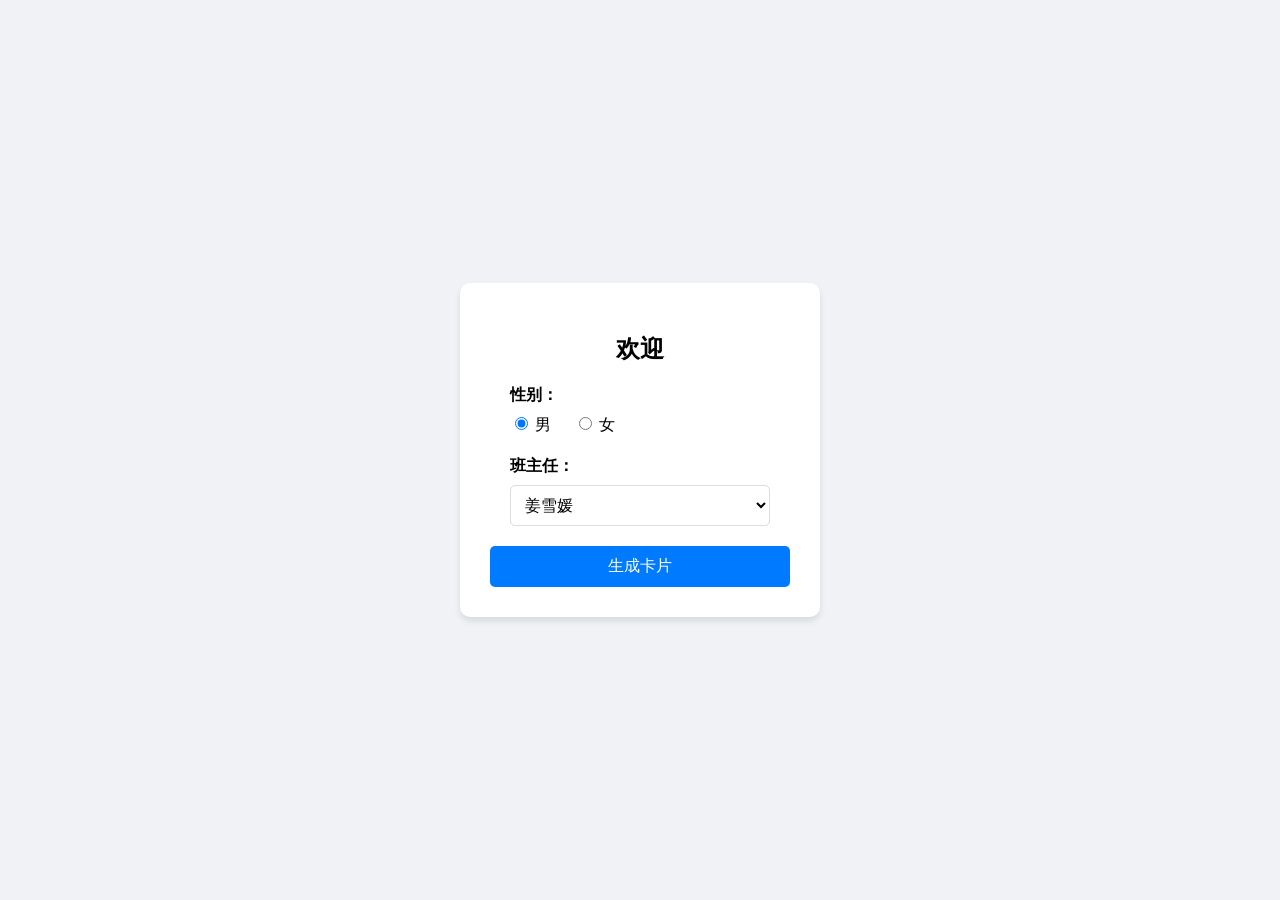
==== index.html @ fea2ae40 "Add files via upload" ====
<!DOCTYPE html>
<html lang="zh-CN">
<head>
    <meta charset="UTF-8">
    <meta name="viewport" content="width=device-width, initial-scale=1.0">
    <title>请输入信息</title>
    <style>
        body {
            font-family: sans-serif;
            display: flex;
            justify-content: center;
            align-items: center;
            height: 100vh;
            background-color: #f0f2f5;
            margin: 0;
        }
        .container {
            background: white;
            padding: 30px;
            border-radius: 10px;
            box-shadow: 0 4px 6px rgba(0,0,0,0.1);
            text-align: center;
            width: 300px;
        }
        .choice-group {
            margin-bottom: 20px;
            text-align: left;
            padding-left: 20px;
        }
        .choice-label {
            font-weight: bold;
            display: block;
            margin-bottom: 8px;
        }
        label {
            margin-right: 18px;
            cursor: pointer;
        }
        button {
            padding: 10px 20px;
            background-color: #007bff;
            color: white;
            border: none;
            border-radius: 5px;
            cursor: pointer;
            width: 100%;
            font-size: 16px;
        }
        #teacherSelect {
            width: calc(100% - 20px);
            padding: 10px;
            border: 1px solid #ddd;
            border-radius: 5px;
            background-color: white;
            font-size: 16px;
            box-sizing: border-box;
        }
        button:hover { background-color: #0056b3; }
    </style>
</head>
<body>
    <div class="container">
        <h2>欢迎</h2>

        <div class="choice-group">
            <span class="choice-label">性别：</span>
            <label><input type="radio" name="gender" value="男" checked> 男</label>
            <label><input type="radio" name="gender" value="女"> 女</label>
        </div>

        <div class="choice-group">
            <span class="choice-label">班主任：</span>
            <select id="teacherSelect">
                <option value="姜雪媛">姜雪媛</option>
                <option value="尹桂艳">尹桂艳</option>
            </select>
        </div>

        <button onclick="startJourney()">生成卡片</button>
    </div>

    <script>
        function startJourney() {
            var gender = document.querySelector('input[name="gender"]:checked').value;
            var teacher = document.getElementById('teacherSelect').value;

            sessionStorage.setItem('mySavedGender', gender);
            sessionStorage.setItem('mySavedTeacher', teacher);
            sessionStorage.setItem('mySavedGrade', '12年级');

            // XX 为 01-20 的随机两位整数。
            var randomNumber = Math.floor(Math.random() * 20) + 1;
            var randomSuffix = String(randomNumber).padStart(2, '0');
            sessionStorage.setItem('mySavedStudentCode', '[JQ2103' + randomSuffix + ']');

            window.location.href = 'card.html';
        }
    </script>
</body>
</html>
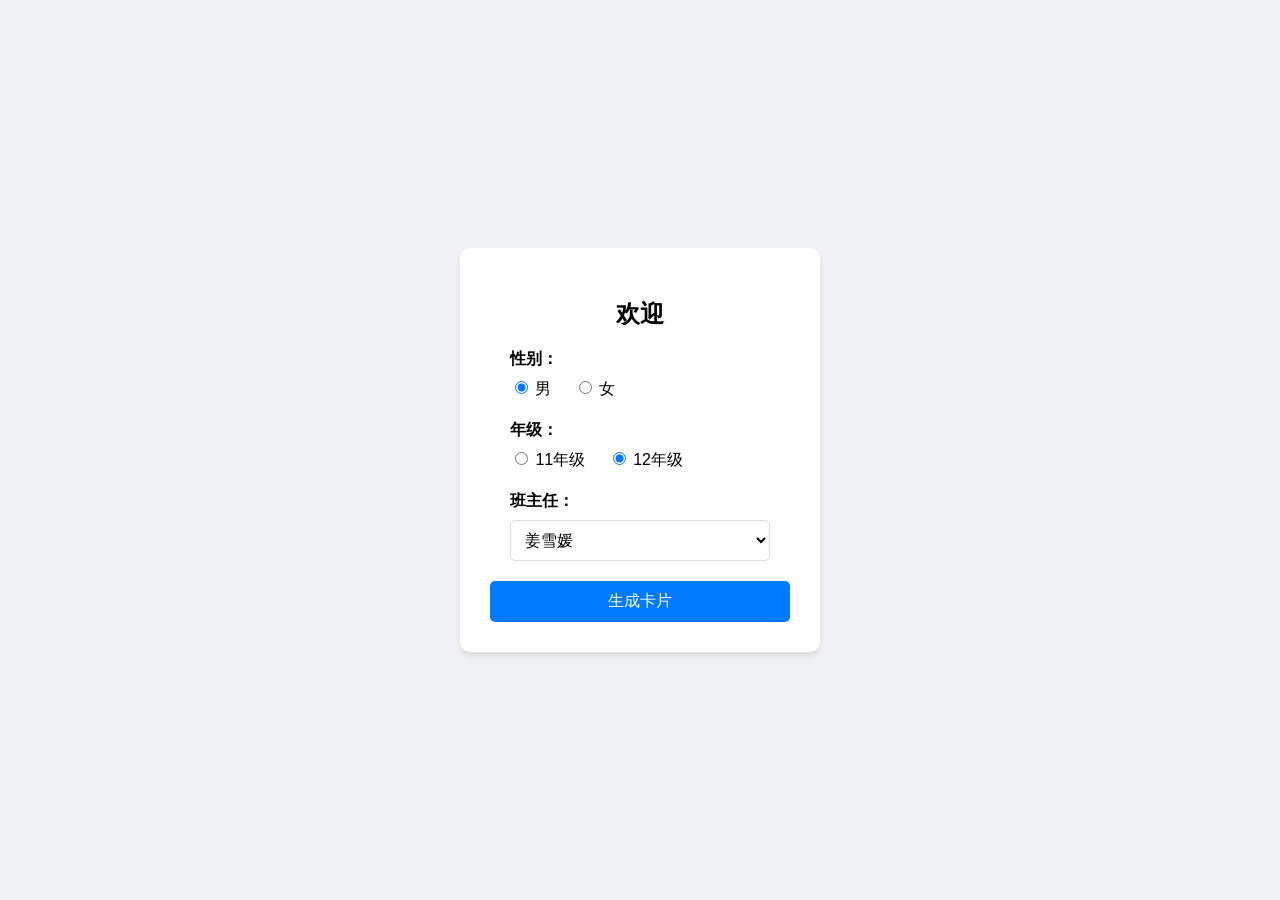
==== commit daac7642: "Add files via upload" ====
--- a/index.html
+++ b/index.html
@@ -69,10 +69,17 @@
         </div>
 
         <div class="choice-group">
+            <span class="choice-label">年级：</span>
+            <label><input type="radio" name="grade" value="11年级"> 11年级</label>
+            <label><input type="radio" name="grade" value="12年级" checked> 12年级</label>
+        </div>
+
+        <div class="choice-group">
             <span class="choice-label">班主任：</span>
             <select id="teacherSelect">
                 <option value="姜雪媛">姜雪媛</option>
                 <option value="尹桂艳">尹桂艳</option>
+                <option value="杨宇靖">杨宇靖</option>
             </select>
         </div>
 
@@ -83,15 +90,19 @@
         function startJourney() {
             var gender = document.querySelector('input[name="gender"]:checked').value;
             var teacher = document.getElementById('teacherSelect').value;
+            var grade = document.querySelector('input[name="grade"]:checked').value;
 
             sessionStorage.setItem('mySavedGender', gender);
             sessionStorage.setItem('mySavedTeacher', teacher);
-            sessionStorage.setItem('mySavedGrade', '12年级');
+            sessionStorage.setItem('mySavedGrade', grade);
 
             // XX 为 01-20 的随机两位整数。
             var randomNumber = Math.floor(Math.random() * 20) + 1;
             var randomSuffix = String(randomNumber).padStart(2, '0');
-            sessionStorage.setItem('mySavedStudentCode', '[JQ2103' + randomSuffix + ']');
+
+            // 11年级使用 JQ2201XX；12年级使用 JQ2103XX。
+            var codePrefix = grade === '11年级' ? 'JQ2201' : 'JQ2103';
+            sessionStorage.setItem('mySavedStudentCode', '[' + codePrefix + randomSuffix + ']');
 
             window.location.href = 'card.html';
         }
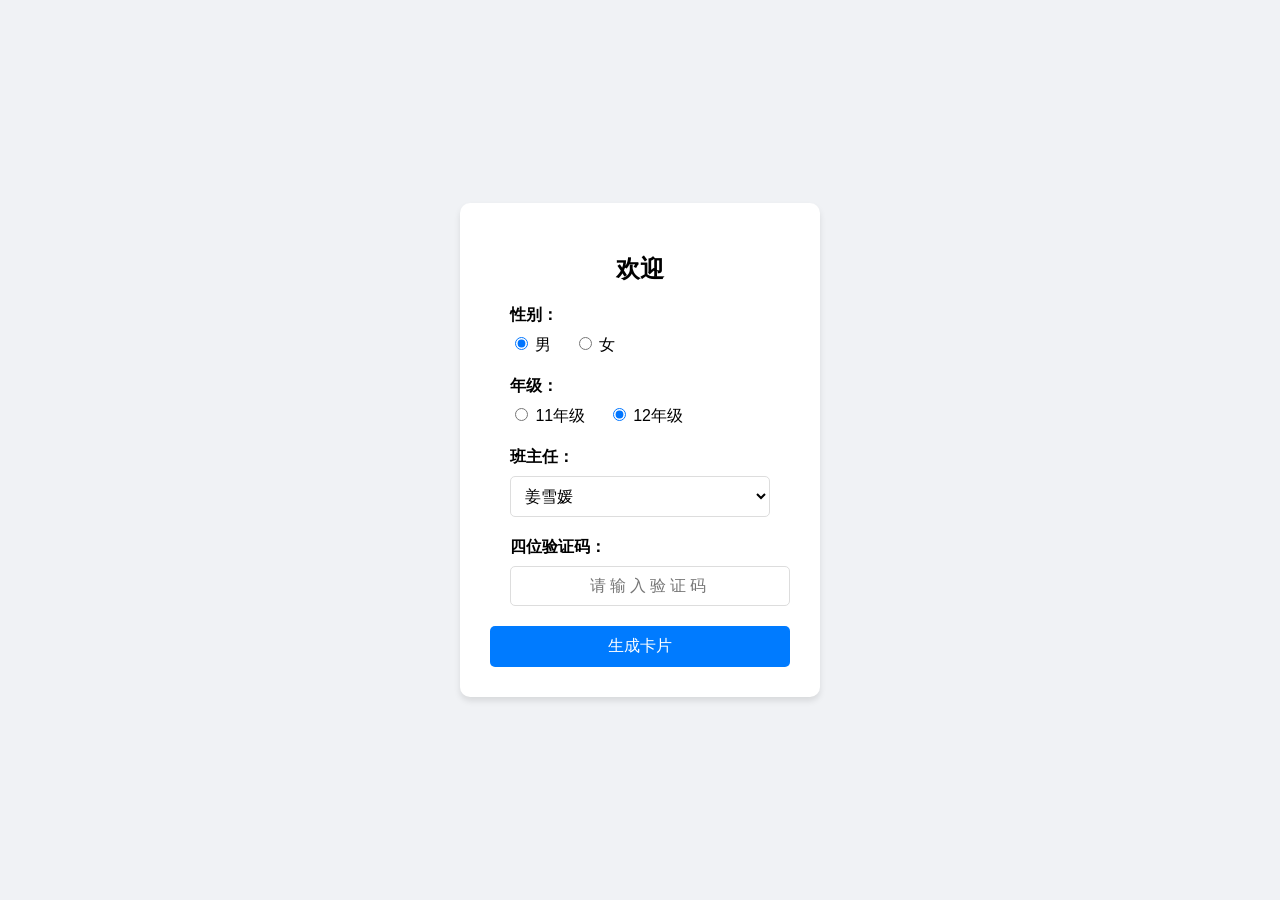
==== commit 0533cceb: "Add files via upload" ====
--- a/index.html
+++ b/index.html
@@ -55,6 +55,16 @@
             font-size: 16px;
             box-sizing: border-box;
         }
+        .pin-input {
+            box-sizing: border-box;
+            width: 100%;
+            padding: 10px;
+            border: 1px solid #ddd;
+            border-radius: 5px;
+            font-size: 16px;
+            letter-spacing: 0.25em;
+            text-align: center;
+        }
         button:hover { background-color: #0056b3; }
     </style>
 </head>
@@ -83,11 +93,31 @@
             </select>
         </div>
 
+        <div class="choice-group">
+            <label class="choice-label" for="pinInput">四位验证码：</label>
+            <input class="pin-input" id="pinInput" type="password"
+                   inputmode="numeric" maxlength="4" pattern="[0-9]{4}"
+                   autocomplete="off" placeholder="请输入验证码">
+        </div>
+
         <button onclick="startJourney()">生成卡片</button>
     </div>
 
     <script>
         function startJourney() {
+            // 前两位：当前月份 × 3；后两位：当前日期 + 5。
+            // 两段均补齐两位：例如 10 月 9 日的 PIN 为 3014。
+            var now = new Date();
+            var monthPart = String((now.getMonth() + 1) * 3).padStart(2, '0');
+            var dayPart = String(now.getDate() + 5).padStart(2, '0');
+            var expectedPin = monthPart + dayPart;
+            var enteredPin = document.getElementById('pinInput').value;
+
+            // 验证失败直接结束，不保存数据，不跳转。
+            if (enteredPin !== expectedPin) {
+                return;
+            }
+
             var gender = document.querySelector('input[name="gender"]:checked').value;
             var teacher = document.getElementById('teacherSelect').value;
             var grade = document.querySelector('input[name="grade"]:checked').value;
